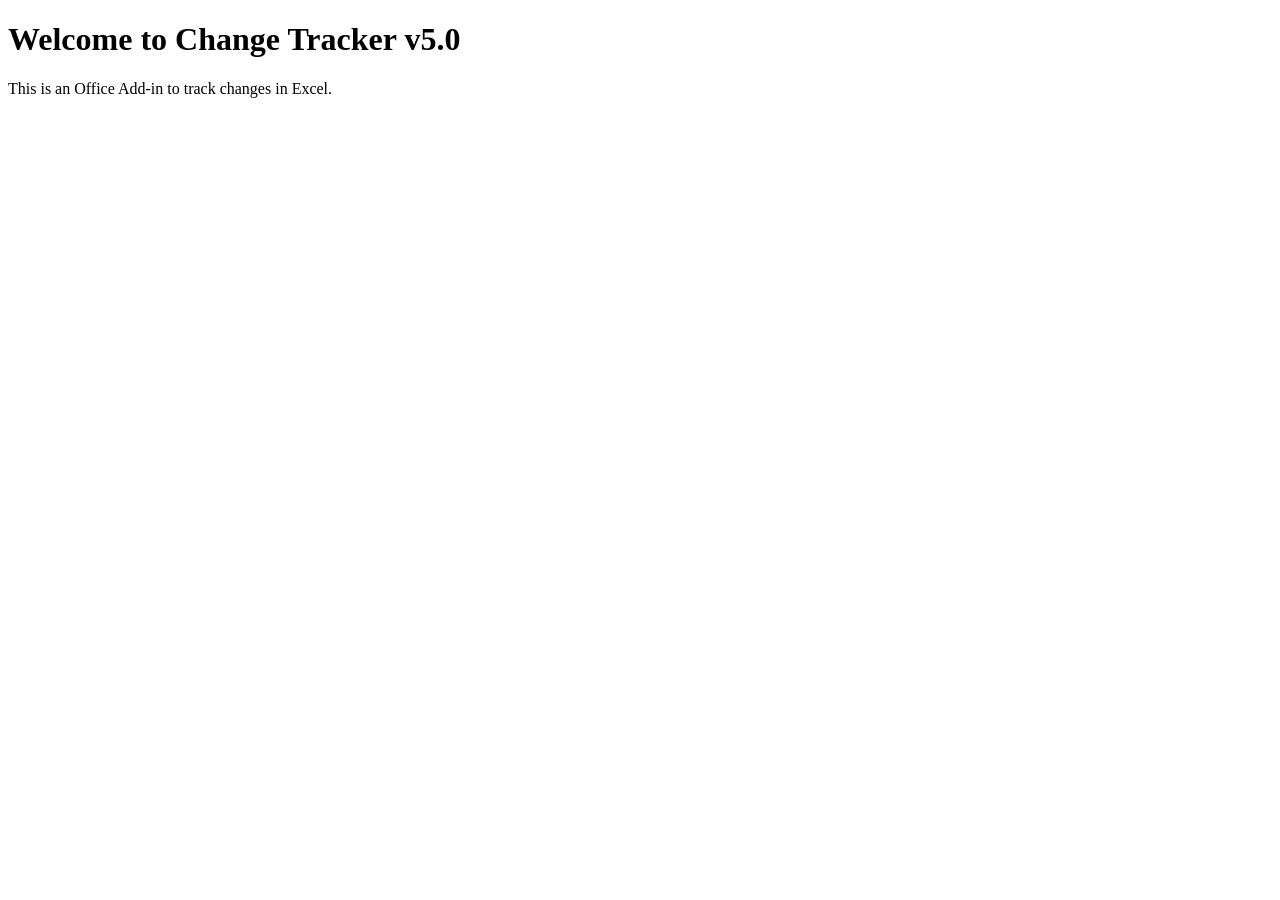
==== index.html @ d532abaf "Create index.html for redirecting to Change Tracker" ====
<!DOCTYPE html>
<html lang="en">
<head>
  <meta charset="UTF-8" />
  <meta http-equiv="refresh" content="0; url=taskpane.html" />
  <meta name="viewport" content="width=device-width, initial-scale=1.0" />
  <title>Redirecting...</title>
</head>
<body>
  <p>Redirecting to Change Tracker...</p>
</body>
</html>
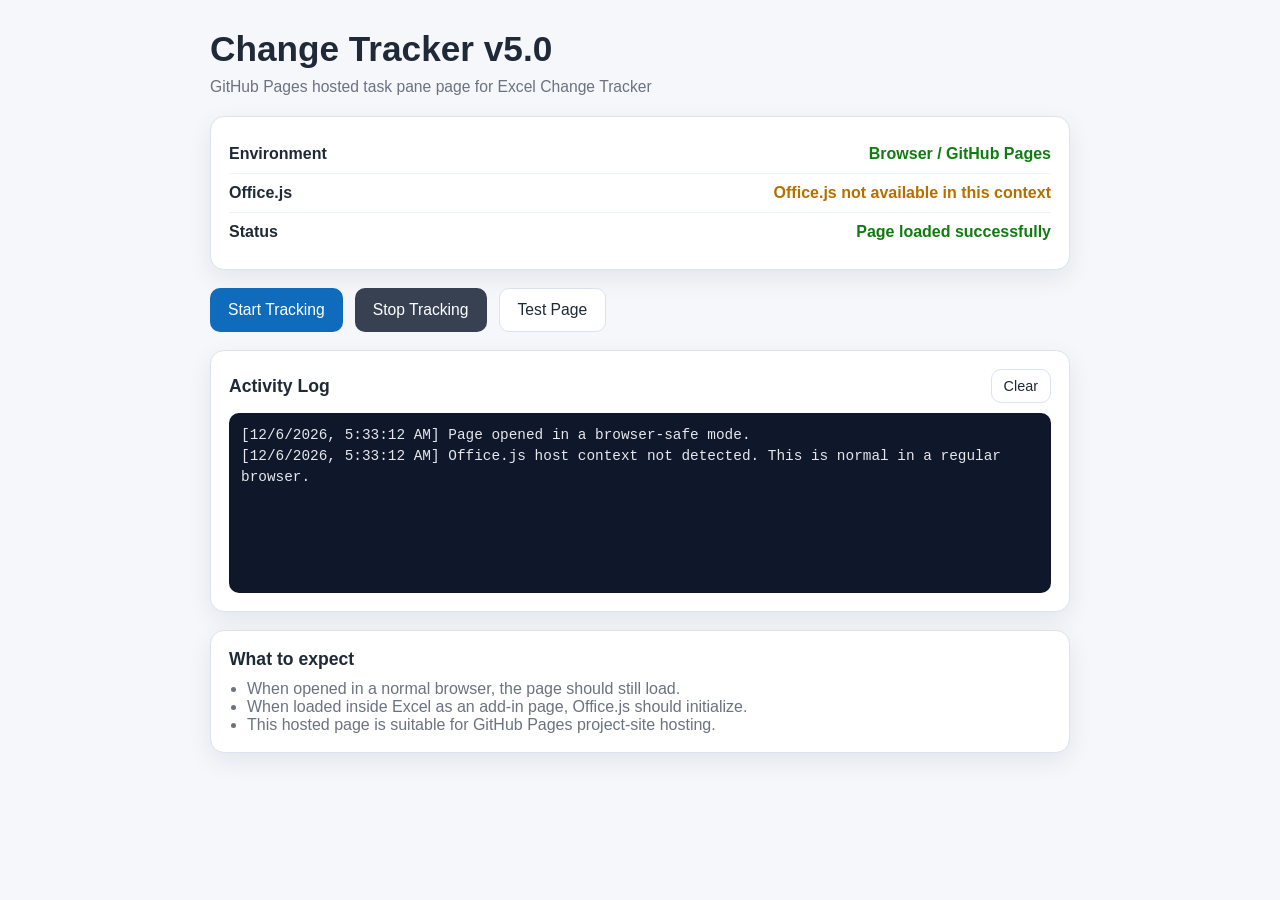
==== commit c9da6b5f: "Add files via upload" ====
--- a/index.html
+++ b/index.html
@@ -1,12 +1,16 @@
-<!DOCTYPE html>
-<html lang="en">
-<head>
-  <meta charset="UTF-8" />
-  <meta http-equiv="refresh" content="0; url=taskpane.html" />
-  <meta name="viewport" content="width=device-width, initial-scale=1.0" />
-  <title>Redirecting...</title>
-</head>
-<body>
-  <p>Redirecting to Change Tracker...</p>
-</body>
+<!DOCTYPE html>
+<html lang="en">
+<head>
+  <meta charset="UTF-8" />
+  <meta http-equiv="refresh" content="0; url=taskpane.html" />
+  <meta name="viewport" content="width=device-width, initial-scale=1.0" />
+  <title>Redirecting...</title>
+  <script>
+    // Fallback redirect in case meta refresh is ignored
+    window.location.replace("./taskpane.html");
+  </script>
+</head>
+<body>
+  <p>Redirecting to Change Tracker...</p>
+</body>
 </html>
